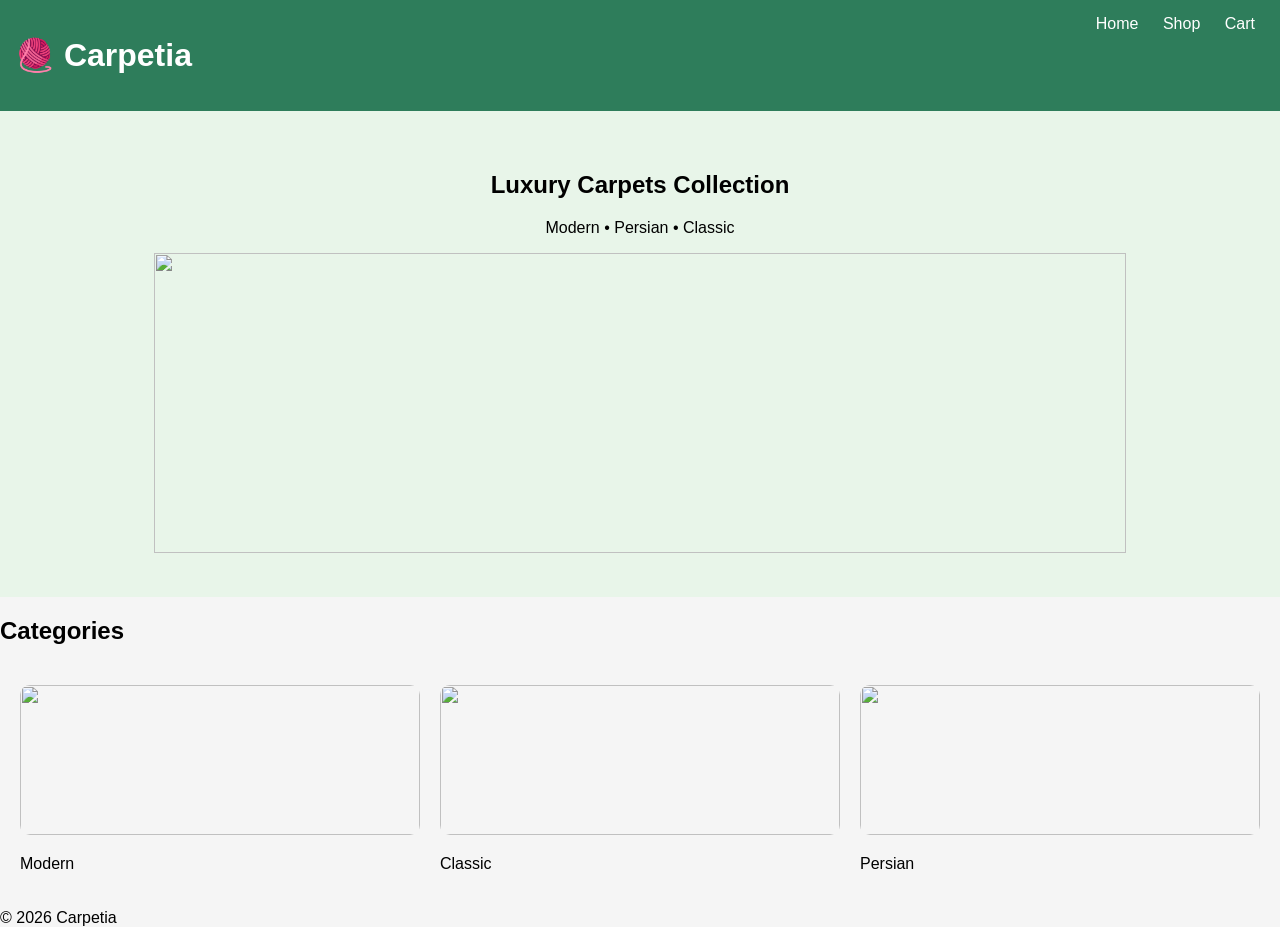
==== index.html @ 60432864 "first commit" ====
<!DOCTYPE html>
<html lang="en">
<head>
<meta charset="UTF-8">
<title>Carpetia</title>
<link rel="stylesheet" href="style.css">
</head>
<body>

<header>
<h1>🧶 Carpetia</h1>
<nav>
<a href="index.html">Home</a>
<a href="shop.html">Shop</a>
<a href="cart.html">Cart</a>
</nav>
</header>

<section class="hero">
<h2>Luxury Carpets Collection</h2>
<p>Modern • Persian • Classic</p>
<img src="https://images.unsplash.com/photo-1600585154340-be6161a56a0c">
</section>

<section class="categories">
<h2>Categories</h2>
<div class="grid">
<div class="category">
<img src="https://images.unsplash.com/photo-1616628182504-3f9d6b0a0c3d">
<p>Modern</p>
</div>
<div class="category">
<img src="https://images.unsplash.com/photo-1582582429416-3c4c1e1c4f9b">
<p>Classic</p>
</div>
<div class="category">
<img src="https://images.unsplash.com/photo-1598300056393-4aac492f4344">
<p>Persian</p>
</div>
</div>
</section>

<footer>© 2026 Carpetia</footer>

</body>
</html>
---- style.css ----
body {
font-family: Arial;
margin: 0;
background: #f5f5f5;
}

header {
background: #2e7d5b;
color: white;
padding: 15px;
display: flex;
justify-content: space-between;
}

nav a {
color: white;
margin: 10px;
text-decoration: none;
}

.hero {
text-align: center;
padding: 40px;
background: #e8f5e9;
}

.hero img {
width: 90%;
height: 300px;
object-fit: cover;
border-radius: 15px;
}

.grid {
display: grid;
grid-template-columns: repeat(3, 1fr);
gap: 20px;
padding: 20px;
}

.product {
background: white;
padding: 10px;
border-radius: 15px;
text-align: center;
transition: 0.3s;
}

.product:hover {
transform: scale(1.05);
}

.product img {
width: 100%;
height: 200px;
object-fit: cover;
border-radius: 10px;
}

.category img {
width: 100%;
height: 150px;
border-radius: 10px;
}

button {
background: #2e7d5b;
color: white;
border: none;
padding: 10px;
cursor: pointer;
margin-top: 10px;
border-radius: 8px;
}

.center {
text-align: center;
}

.modal {
display: none;
position: fixed;
top: 0;
left: 0;
width: 100%;
height: 100%;
background: rgba(0,0,0,0.7);
}

.modal-content {
background: white;
padding: 20px;
margin: 10% auto;
width: 300px;
text-align: center;
border-radius: 10px;
}

.modal img {
width: 100%;
border-radius: 10px;
}

.close {
cursor: pointer;
font-size: 20px;
float: right;
}
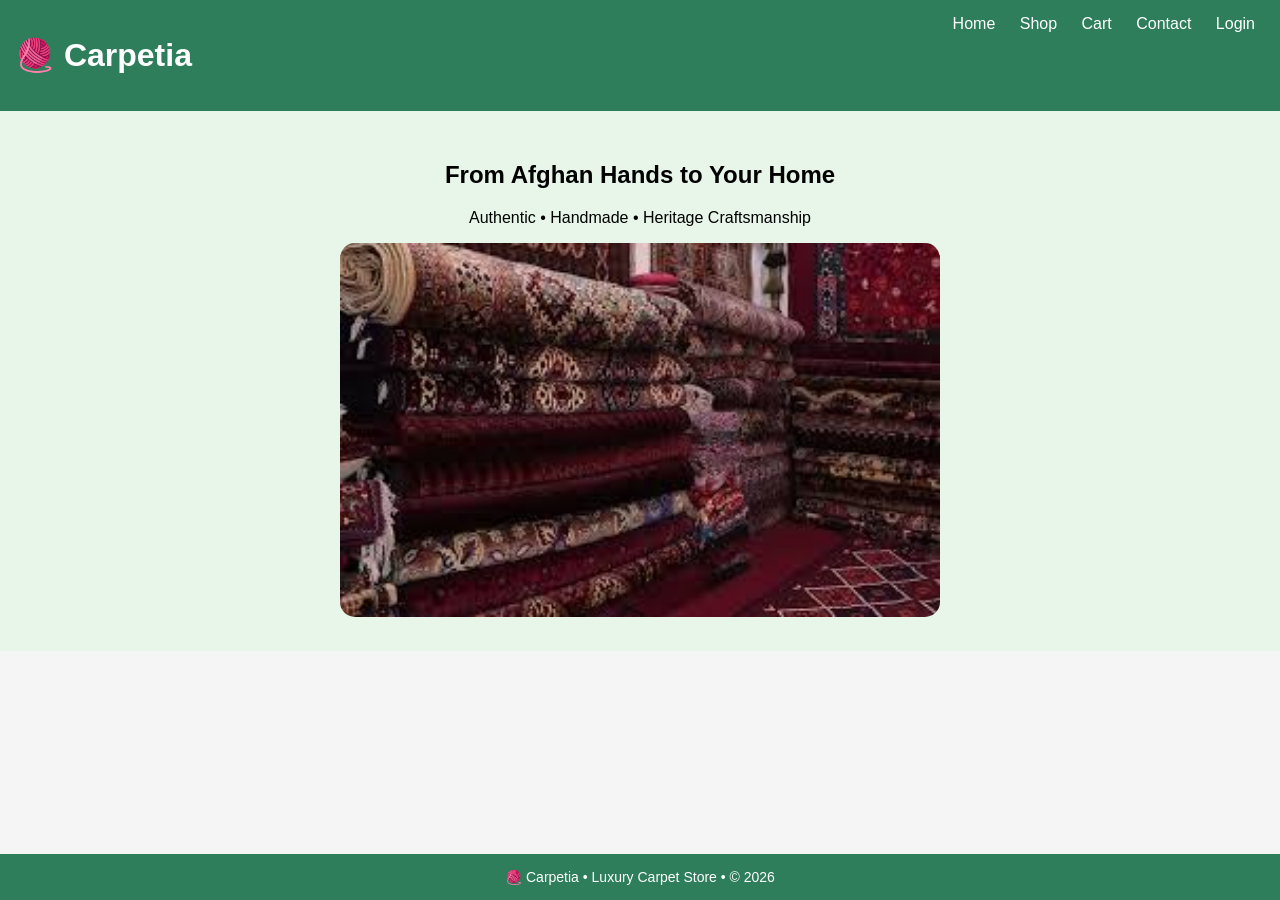
==== commit 2fe5fa3f: "new changes in my project" ====
--- a/index.html
+++ b/index.html
@@ -2,6 +2,7 @@
 <html lang="en">
 <head>
 <meta charset="UTF-8">
+<meta name="viewport" content="width=device-width, initial-scale=1.0">
 <title>Carpetia</title>
 <link rel="stylesheet" href="style.css">
 </head>
@@ -13,34 +14,20 @@
 <a href="index.html">Home</a>
 <a href="shop.html">Shop</a>
 <a href="cart.html">Cart</a>
+<a href="contact.html">Contact</a>
+<a href="login.html">Login</a>
 </nav>
 </header>
 
 <section class="hero">
-<h2>Luxury Carpets Collection</h2>
-<p>Modern • Persian • Classic</p>
-<img src="https://images.unsplash.com/photo-1600585154340-be6161a56a0c">
+<h2>From Afghan Hands to Your Home</h2>
+<p>Authentic • Handmade • Heritage Craftsmanship</p>
+<img src="home.page.jpeg">
 </section>
 
-<section class="categories">
-<h2>Categories</h2>
-<div class="grid">
-<div class="category">
-<img src="https://images.unsplash.com/photo-1616628182504-3f9d6b0a0c3d">
-<p>Modern</p>
-</div>
-<div class="category">
-<img src="https://images.unsplash.com/photo-1582582429416-3c4c1e1c4f9b">
-<p>Classic</p>
-</div>
-<div class="category">
-<img src="https://images.unsplash.com/photo-1598300056393-4aac492f4344">
-<p>Persian</p>
-</div>
-</div>
-</section>
-
-<footer>© 2026 Carpetia</footer>
+<footer class="footer">
+🧶 Carpetia • Luxury Carpet Store • © 2026
+</footer>
 
 </body>
 </html>
--- a/style.css
+++ b/style.css
@@ -2,6 +2,9 @@
 font-family: Arial;
 margin: 0;
 background: #f5f5f5;
+display: flex;
+flex-direction: column;
+min-height: 100vh;
 }
 
 header {
@@ -10,6 +13,7 @@
 padding: 15px;
 display: flex;
 justify-content: space-between;
+flex-wrap: wrap;
 }
 
 nav a {
@@ -20,20 +24,19 @@
 
 .hero {
 text-align: center;
-padding: 40px;
+padding: 30px;
 background: #e8f5e9;
 }
 
 .hero img {
 width: 90%;
-height: 300px;
-object-fit: cover;
+max-width: 600px;
 border-radius: 15px;
 }
 
 .grid {
 display: grid;
-grid-template-columns: repeat(3, 1fr);
+grid-template-columns: repeat(auto-fit, minmax(250px, 1fr));
 gap: 20px;
 padding: 20px;
 }
@@ -43,11 +46,6 @@
 padding: 10px;
 border-radius: 15px;
 text-align: center;
-transition: 0.3s;
-}
-
-.product:hover {
-transform: scale(1.05);
 }
 
 .product img {
@@ -57,52 +55,70 @@
 border-radius: 10px;
 }
 
-.category img {
-width: 100%;
-height: 150px;
-border-radius: 10px;
-}
-
 button {
 background: #2e7d5b;
 color: white;
 border: none;
 padding: 10px;
+border-radius: 8px;
 cursor: pointer;
-margin-top: 10px;
-border-radius: 8px;
 }
 
 .center {
 text-align: center;
 }
 
-.modal {
-display: none;
-position: fixed;
-top: 0;
-left: 0;
-width: 100%;
-height: 100%;
-background: rgba(0,0,0,0.7);
+.form {
+display: flex;
+flex-direction: column;
+gap: 10px;
+padding: 20px;
+max-width: 400px;
+margin: auto;
 }
 
-.modal-content {
-background: white;
-padding: 20px;
-margin: 10% auto;
-width: 300px;
-text-align: center;
-border-radius: 10px;
+input, textarea {
+padding: 10px;
+border-radius: 8px;
+border: 1px solid #ccc;
 }
 
-.modal img {
-width: 100%;
-border-radius: 10px;
+/* LOGIN */
+.login-box {
+width: 320px;
+margin: 80px auto;
+padding: 25px;
+background: white;
+border-radius: 12px;
+text-align: center;
+display: flex;
+flex-direction: column;
+gap: 12px;
 }
 
-.close {
-cursor: pointer;
-font-size: 20px;
-float: right;
+.login-box input {
+width: 100%;
+padding: 12px;
+border-radius: 8px;
+border: 1px solid #ccc;
+}
+
+/* PAYMENT */
+.payment-box {
+width: 320px;
+margin: 60px auto;
+padding: 20px;
+background: white;
+border-radius: 12px;
+text-align: center;
+}
+
+/* FOOTER */
+.footer {
+text-align: center;
+background: #2e7d5b;
+color: white;
+padding: 15px;
+margin-top: auto;
+font-size: 14px;
 }
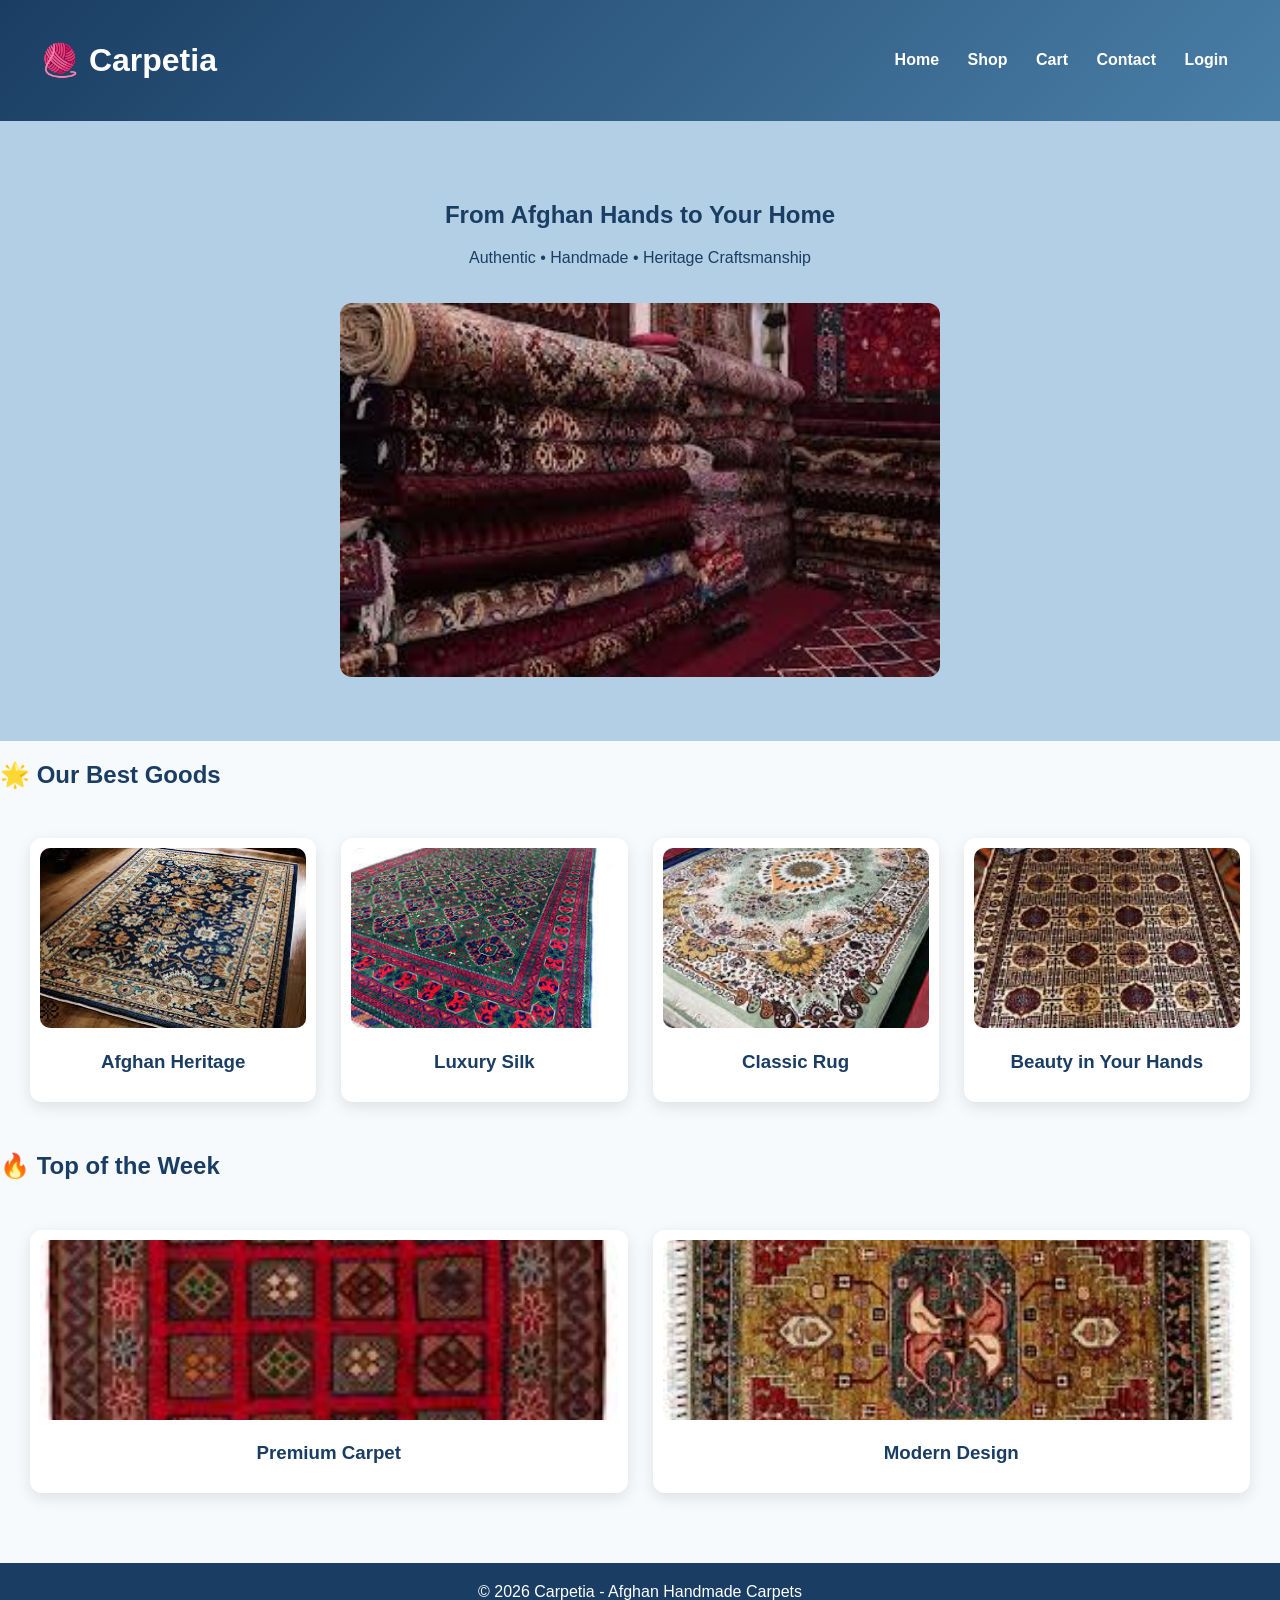
==== commit 34a1d779: "changes are done" ====
--- a/index.html
+++ b/index.html
@@ -10,6 +10,7 @@
 
 <header>
 <h1>🧶 Carpetia</h1>
+
 <nav>
 <a href="index.html">Home</a>
 <a href="shop.html">Shop</a>
@@ -22,11 +23,31 @@
 <section class="hero">
 <h2>From Afghan Hands to Your Home</h2>
 <p>Authentic • Handmade • Heritage Craftsmanship</p>
-<img src="home.page.jpeg">
+<img src="images/home.image.jpeg">
+</section>
+
+<section class="section">
+<h2>🌟 Our Best Goods</h2>
+
+<div class="grid">
+<div class="product"><img src="images/carpet2.jpeg"><h3>Afghan Heritage</h3></div>
+<div class="product"><img src="images/carpet5.jpeg"><h3>Luxury Silk</h3></div>
+<div class="product"><img src="images/carpet4.jpeg"><h3>Classic Rug</h3></div>
+<div class="product"><img src="images/carpet1.jpeg"><h3>Beauty in Your Hands</h3></div>
+</div>
+</section>
+
+<section class="section">
+<h2>🔥 Top of the Week</h2>
+
+<div class="grid">
+<div class="product"><img src="images/carpet6.jpeg"><h3>Premium Carpet</h3></div>
+<div class="product"><img src="images/carpet3.jpeg"><h3>Modern Design</h3></div>
+</div>
 </section>
 
 <footer class="footer">
-🧶 Carpetia • Luxury Carpet Store • © 2026
+© 2026 Carpetia - Afghan Handmade Carpets
 </footer>
 
 </body>
--- a/style.css
+++ b/style.css
@@ -1,124 +1,114 @@
-body {
-font-family: Arial;
-margin: 0;
-background: #f5f5f5;
-display: flex;
-flex-direction: column;
-min-height: 100vh;
+html, body{
+margin:0;
+padding:0;
+background:#F6FAFD;
+font-family:Arial;
+color:#1A3D63;
 }
 
-header {
-background: #2e7d5b;
-color: white;
-padding: 15px;
-display: flex;
-justify-content: space-between;
-flex-wrap: wrap;
+/* HEADER */
+header{
+background:linear-gradient(135deg,#1A3D63,#4A7FA7);
+color:white;
+padding:20px 40px;
+display:flex;
+justify-content:space-between;
+align-items:center;
+flex-wrap:wrap;
 }
 
-nav a {
-color: white;
-margin: 10px;
-text-decoration: none;
+/* NAV */
+nav a{
+color:white;
+margin:0 12px;
+text-decoration:none;
+font-weight:bold;
 }
 
-.hero {
-text-align: center;
-padding: 30px;
-background: #e8f5e9;
+/* SEARCH */
+.search-box{
+width:100%;
+display:flex;
+justify-content:center;
+margin-top:10px;
 }
 
-.hero img {
-width: 90%;
-max-width: 600px;
-border-radius: 15px;
+.search-box input{
+width:60%;
+max-width:400px;
+padding:10px;
+border-radius:10px;
+border:none;
 }
 
-.grid {
-display: grid;
-grid-template-columns: repeat(auto-fit, minmax(250px, 1fr));
-gap: 20px;
-padding: 20px;
+/* HERO */
+.hero{
+text-align:center;
+padding:60px 20px;
+background:#B3CFE5;
 }
 
-.product {
-background: white;
-padding: 10px;
-border-radius: 15px;
-text-align: center;
+.hero img{
+width:90%;
+max-width:600px;
+border-radius:12px;
+margin-top:20px;
 }
 
-.product img {
-width: 100%;
-height: 200px;
-object-fit: cover;
-border-radius: 10px;
+/* GRID */
+.grid{
+display:grid;
+grid-template-columns:repeat(auto-fit,minmax(220px,1fr));
+gap:25px;
+padding:30px;
 }
 
-button {
-background: #2e7d5b;
-color: white;
-border: none;
-padding: 10px;
-border-radius: 8px;
-cursor: pointer;
+/* PRODUCT */
+.product{
+background:white;
+border-radius:12px;
+padding:10px;
+text-align:center;
+box-shadow:0 5px 15px rgba(0,0,0,0.1);
 }
 
-.center {
-text-align: center;
+.product img{
+width:100%;
+height:180px;
+object-fit:cover;
+border-radius:10px;
 }
 
-.form {
-display: flex;
-flex-direction: column;
-gap: 10px;
-padding: 20px;
-max-width: 400px;
-margin: auto;
+/* BUTTON */
+button{
+background:#4A7FA7;
+color:white;
+border:none;
+padding:10px;
+border-radius:8px;
+cursor:pointer;
 }
 
-input, textarea {
-padding: 10px;
-border-radius: 8px;
-border: 1px solid #ccc;
-}
-
-/* LOGIN */
-.login-box {
-width: 320px;
-margin: 80px auto;
-padding: 25px;
-background: white;
-border-radius: 12px;
-text-align: center;
-display: flex;
-flex-direction: column;
-gap: 12px;
-}
-
-.login-box input {
-width: 100%;
-padding: 12px;
-border-radius: 8px;
-border: 1px solid #ccc;
-}
-
-/* PAYMENT */
-.payment-box {
-width: 320px;
-margin: 60px auto;
-padding: 20px;
-background: white;
-border-radius: 12px;
-text-align: center;
+/* BOXES */
+.login-box,
+.payment-box,
+.cart-box,
+.welcome-box,
+.product-detail{
+width:90%;
+max-width:420px;
+margin:60px auto;
+background:white;
+padding:20px;
+border-radius:12px;
+text-align:center;
 }
 
 /* FOOTER */
-.footer {
-text-align: center;
-background: #2e7d5b;
-color: white;
-padding: 15px;
-margin-top: auto;
-font-size: 14px;
+.footer{
+text-align:center;
+background:#1A3D63;
+color:white;
+padding:20px;
+margin-top:40px;
 }
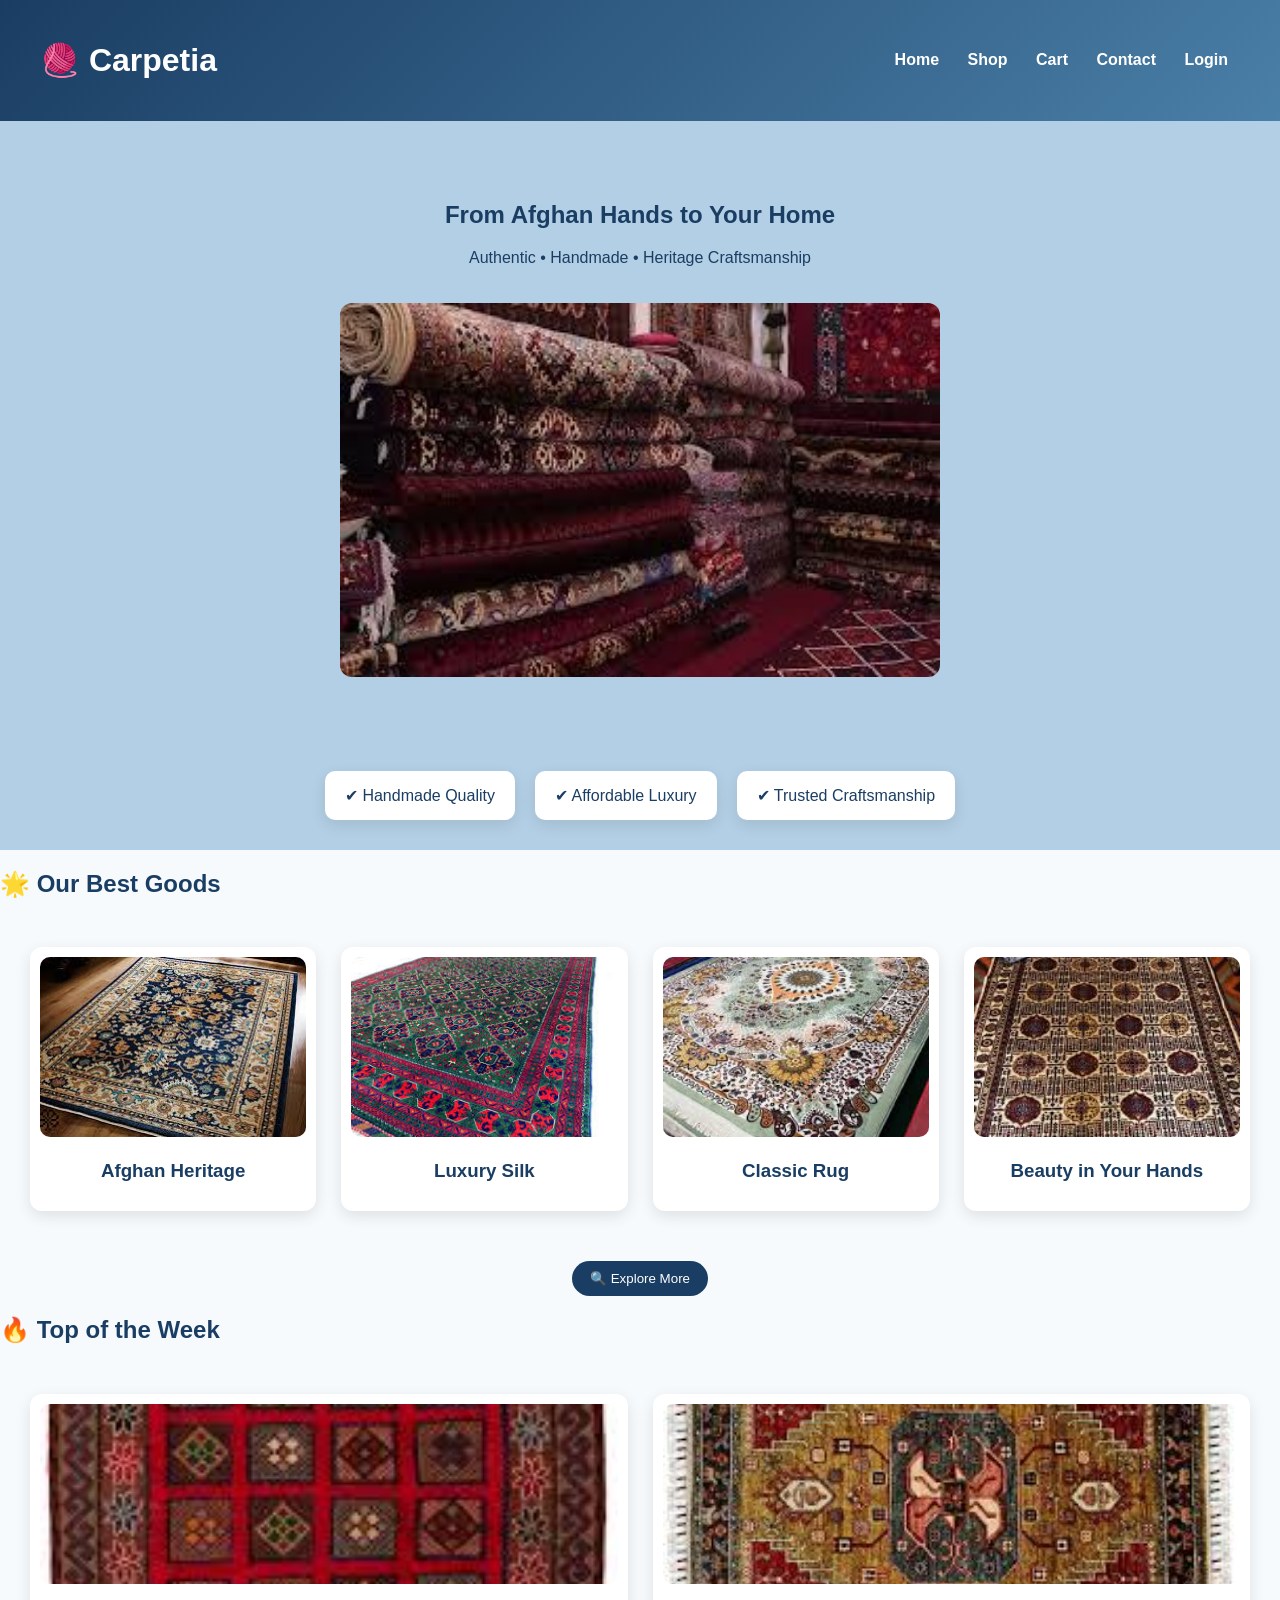
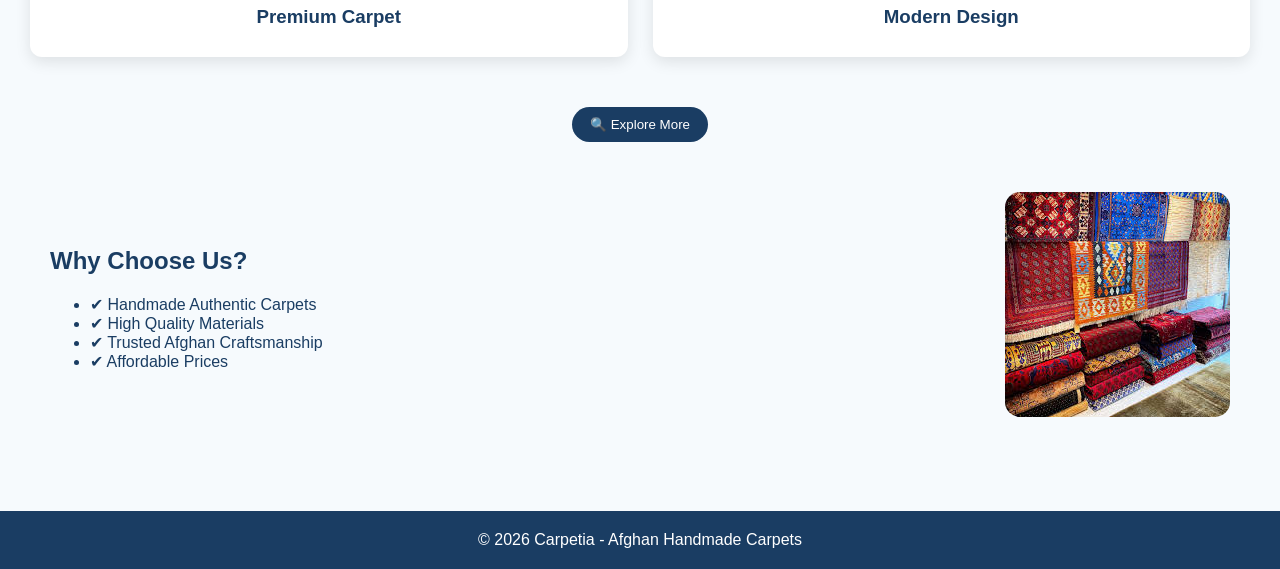
==== commit 1c9e7d7b: "changes" ====
--- a/index.html
+++ b/index.html
@@ -26,6 +26,15 @@
 <img src="images/home.image.jpeg">
 </section>
 
+<!-- FEATURES (like your image) -->
+<section class="features">
+
+<div class="feature-box">✔ Handmade Quality</div>
+<div class="feature-box">✔ Affordable Luxury</div>
+<div class="feature-box">✔ Trusted Craftsmanship</div>
+
+</section>
+
 <section class="section">
 <h2>🌟 Our Best Goods</h2>
 
@@ -35,6 +44,16 @@
 <div class="product"><img src="images/carpet4.jpeg"><h3>Classic Rug</h3></div>
 <div class="product"><img src="images/carpet1.jpeg"><h3>Beauty in Your Hands</h3></div>
 </div>
+
+</div>
+
+<div class="explore">
+<button onclick="location.href='shop.html'">
+🔍 Explore More
+</button>
+</div>
+
+</section>
 </section>
 
 <section class="section">
@@ -44,6 +63,37 @@
 <div class="product"><img src="images/carpet6.jpeg"><h3>Premium Carpet</h3></div>
 <div class="product"><img src="images/carpet3.jpeg"><h3>Modern Design</h3></div>
 </div>
+</div>
+
+<div class="explore">
+<button onclick="location.href='shop.html'">
+🔍 Explore More
+</button>
+</div>
+
+</section>
+</section>
+
+<!-- WHY CHOOSE US -->
+<section class="why">
+
+<div class="why-text">
+
+<h2>Why Choose Us?</h2>
+
+<ul>
+<li>✔ Handmade Authentic Carpets</li>
+<li>✔ High Quality Materials</li>
+<li>✔ Trusted Afghan Craftsmanship</li>
+<li>✔ Affordable Prices</li>
+</ul>
+
+</div>
+
+<div class="why-image">
+<img src="images/why.jpeg">
+</div>
+
 </section>
 
 <footer class="footer">
--- a/style.css
+++ b/style.css
@@ -111,4 +111,55 @@
 color:white;
 padding:20px;
 margin-top:40px;
+}
+
+.explore{
+text-align:center;
+margin-top:20px;
+}
+
+.explore button{
+background:#1A3D63;
+color:white;
+padding:10px 18px;
+border:none;
+border-radius:25px;
+cursor:pointer;
+transition:0.3s;
+}
+
+.explore button:hover{
+background:#4A7FA7;
+transform:scale(1.05);
+}
+
+/* FEATURES */
+.features{
+display:flex;
+justify-content:center;
+gap:20px;
+padding:30px;
+background:#B3CFE5;
+}
+
+.feature-box{
+background:white;
+padding:15px 20px;
+border-radius:10px;
+box-shadow:0 5px 15px rgba(0,0,0,0.1);
+}
+
+/* WHY SECTION */
+.why{
+display:flex;
+justify-content:space-between;
+align-items:center;
+padding:50px;
+gap:30px;
+}
+
+.why-image img{
+width:100%;
+max-width:400px;
+border-radius:15px;
 }
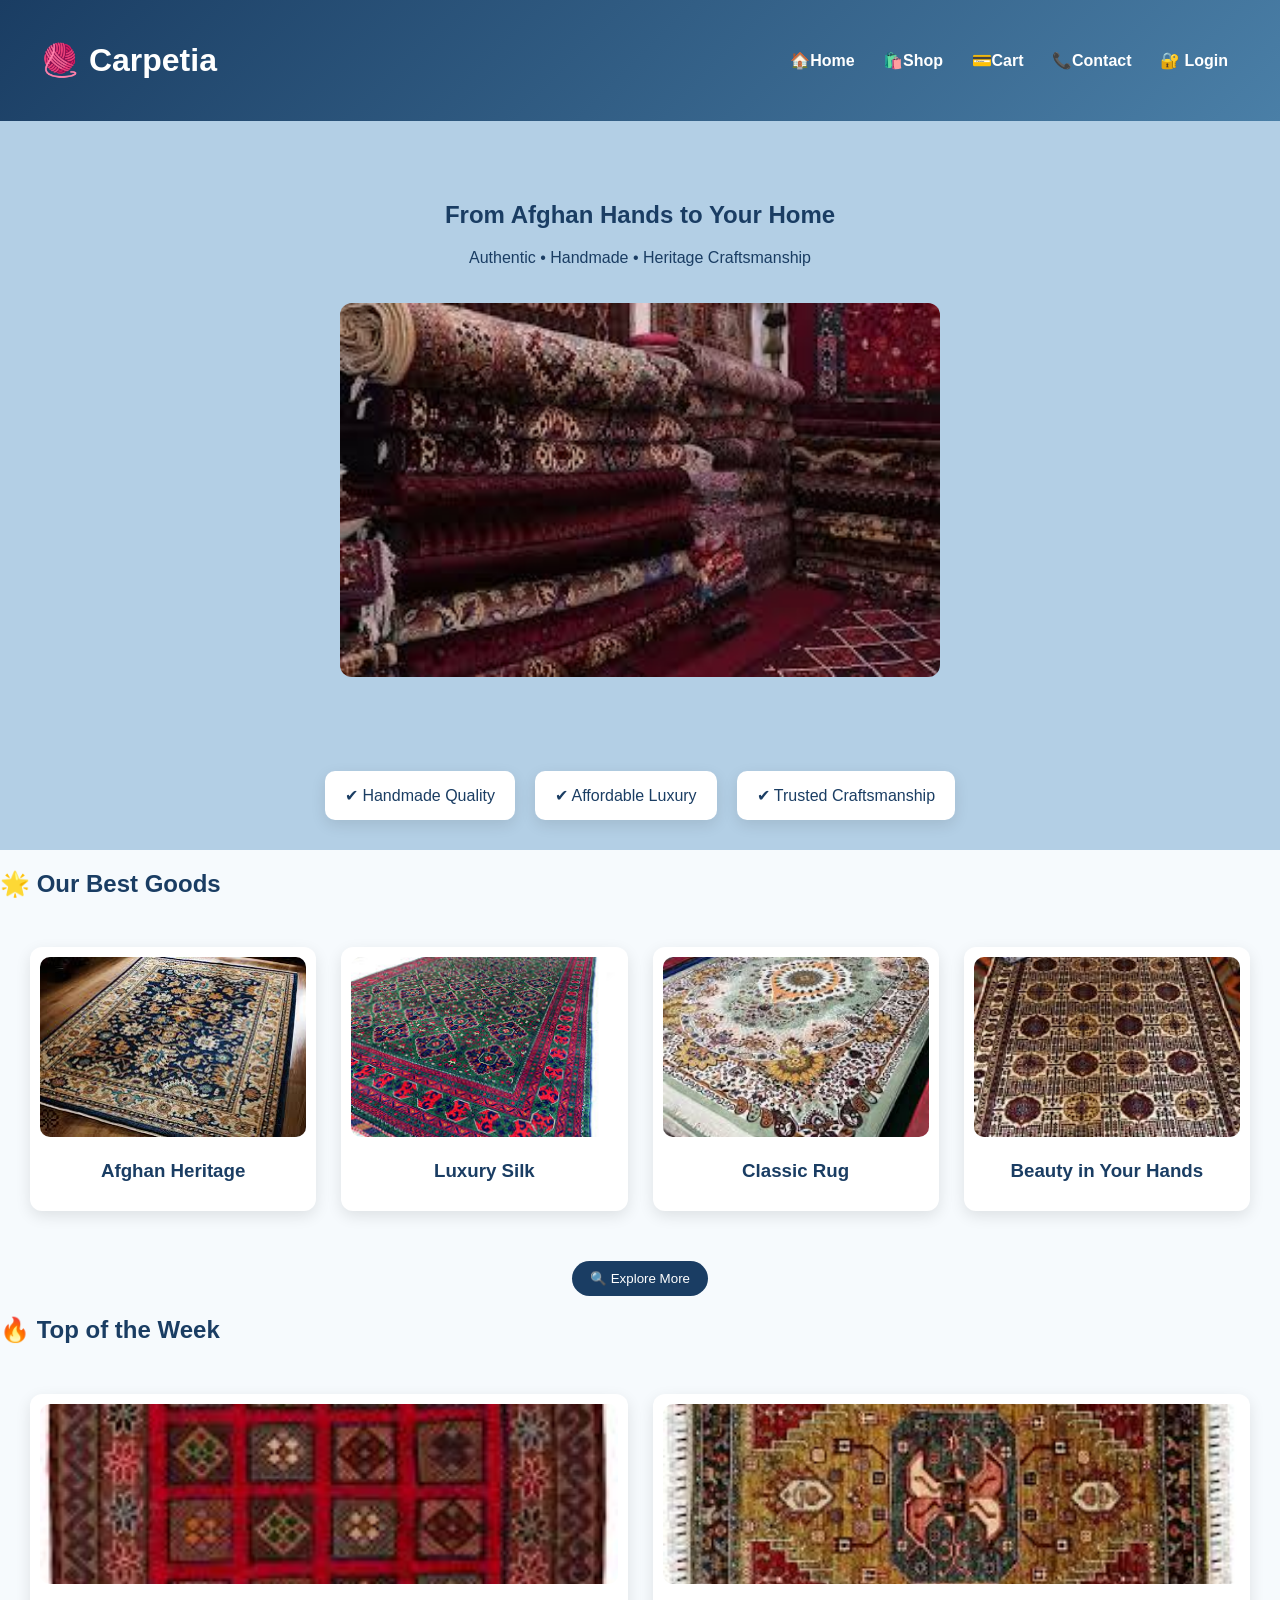
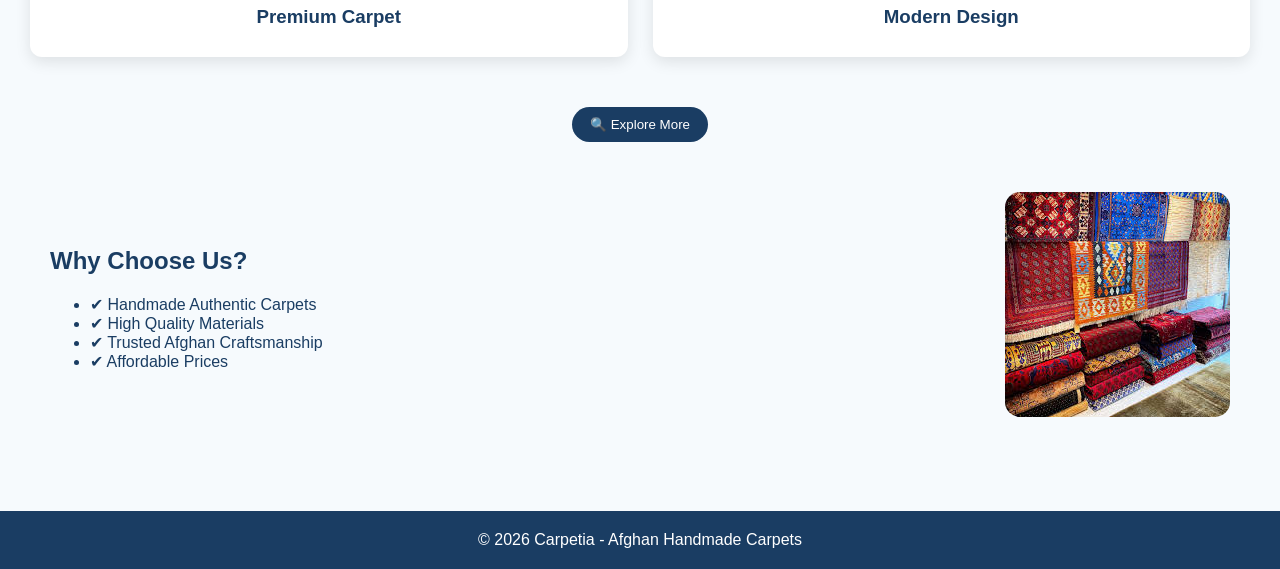
==== commit ae3ab445: "changes 34" ====
--- a/index.html
+++ b/index.html
@@ -12,11 +12,11 @@
 <h1>🧶 Carpetia</h1>
 
 <nav>
-<a href="index.html">Home</a>
-<a href="shop.html">Shop</a>
-<a href="cart.html">Cart</a>
-<a href="contact.html">Contact</a>
-<a href="login.html">Login</a>
+<a href="index.html">🏠Home</a>
+<a href="shop.html">🛍️Shop</a>
+<a href="cart.html">💳Cart</a>
+<a href="contact.html">📞Contact</a>
+<a href="login.html">🔐 Login</a>
 </nav>
 </header>
 
--- a/style.css
+++ b/style.css
@@ -25,6 +25,30 @@
 font-weight:bold;
 }
 
+nav a:hover {
+color: #B3CFE5;
+transform: translateY(-3px);
+}
+
+nav a::after {
+content: "";
+position: absolute;
+width: 0%;
+height: 2px;
+left: 0;
+bottom: -5px;
+background: white;
+transition: 0.3s;
+}
+
+nav a:hover::after {
+width: 100%;
+}
+
+nav a:hover {
+letter-spacing: 1px;
+}
+
 /* SEARCH */
 .search-box{
 width:100%;
@@ -72,11 +96,29 @@
 box-shadow:0 5px 15px rgba(0,0,0,0.1);
 }
 
+.product:hover {
+transform: translateY(-10px) scale(1.03);
+box-shadow: 0 15px 25px rgba(0,0,0,0.2);
+}
+
 .product img{
 width:100%;
 height:180px;
 object-fit:cover;
 border-radius:10px;
+}
+
+.product img {
+transition: transform 0.3s ease;
+}
+
+.product:hover img {
+transform: scale(1.1);
+}
+
+button:hover {
+background: #1A3D63;
+transform: scale(1.05);
 }
 
 /* BUTTON */
@@ -97,11 +139,20 @@
 .product-detail{
 width:90%;
 max-width:420px;
-margin:60px auto;
+margin:80px auto;
 background:white;
-padding:20px;
-border-radius:12px;
-text-align:center;
+padding:25px;
+border-radius:15px;
+text-align:center;
+box-shadow: 0 10px 25px r gba(0,0,0,0.1);
+}
+
+input{
+    width: 95%;
+    padding: 12px;
+    margin: 8px 0;
+    border: 1px solid #B3CFE5;
+    border-radius: 10px;
 }
 
 /* FOOTER */
@@ -162,4 +213,19 @@
 width:100%;
 max-width:400px;
 border-radius:15px;
+}
+
+.center{ 
+    text-align: center;
+    text-shadow: #7f9db4;
+}
+
+.form{ 
+    display: flex;
+    flex-direction: column;
+    justify-content: center;
+    align-items: center;
+    min-width: 100vh;
+    gap: 15px;
+
 }
